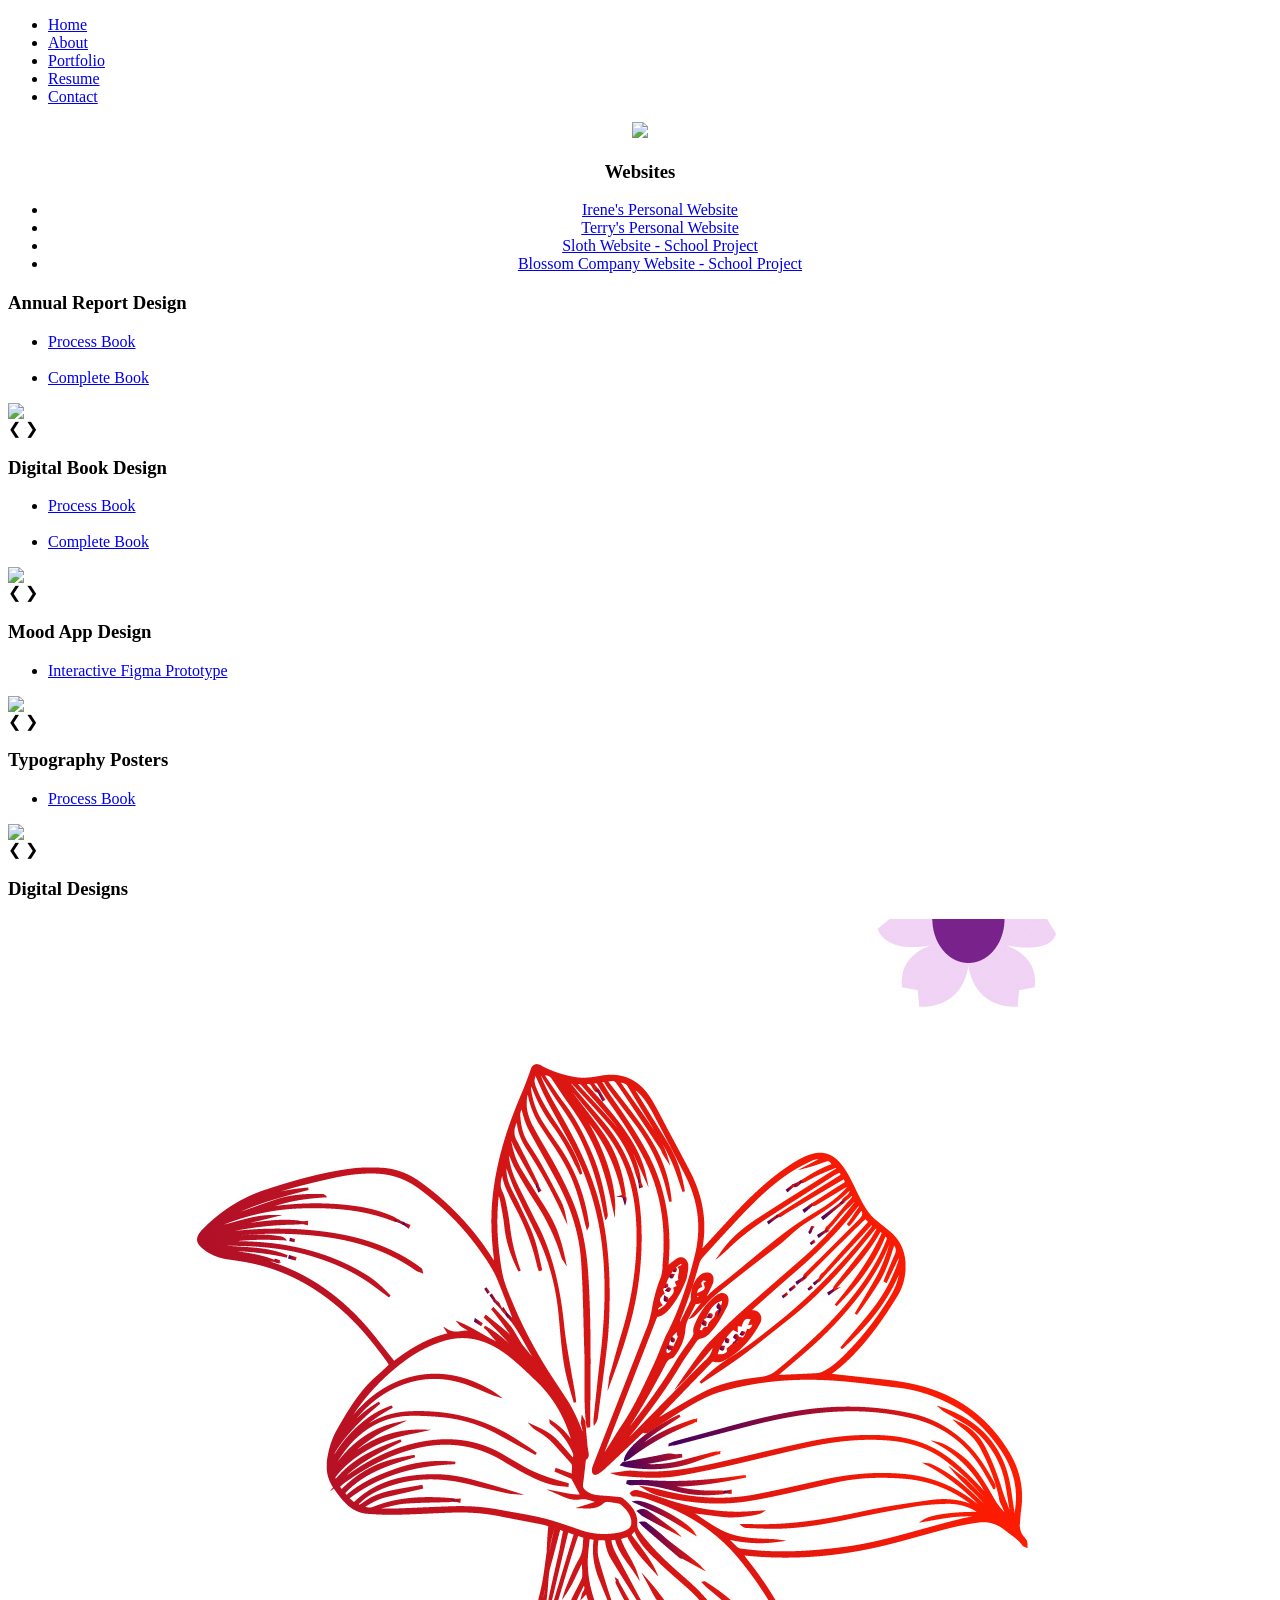
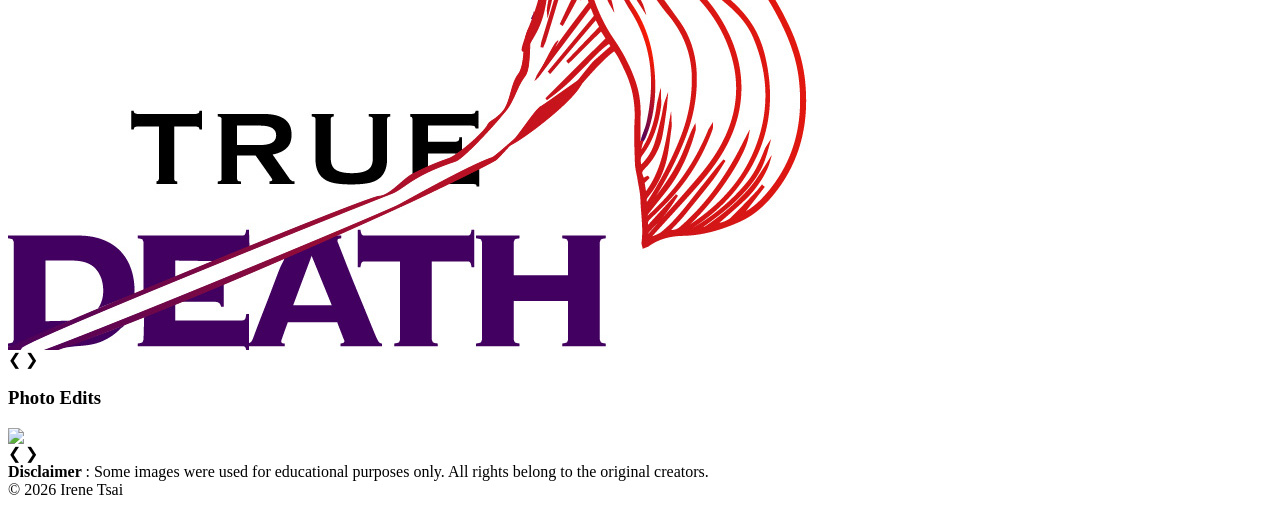
==== index.html @ dbbf07e4 "Add files via upload" ====
<!doctype html>
<html>
<head>
<meta charset="UTF-8">
<meta name="viewport" content="width=device-width, initial-scale=1">
<title>irene_portfolio</title>
<link href="css/irene_web.css" rel="stylesheet" type="text/css">
</head>

<body>

<div class="container">
	
<nav class="navBar">
	<ul>
	<li><a href="ireneWeb home.html" >Home</a></li>
	<li><a href="ireneWeb about me.html">About</a></li>
	<li><a href="#irene_portfolio.html">Portfolio</a></li>
	<li><a href="uploads/IreneTsai_web_Resume (1).pdf" target="_blank">Resume</a></li>
	<li><a href="ireneWeb contact.html">Contact</a></li>
		</ul>
</nav>
	
<div class="header" style="text-align:center;">
	<img src="image/Header, portfolios.png" style="max-width:580px; width:100%;" >
</div>
	
<div class="website" style="text-align:center;">
	<h3 class="slide-title">Websites</h3>
	<ul>
	<li><a href="https://irene-website.github.io/PORTFOLIOS/ireneWeb%20home.html" target="_blank">Irene's Personal Website</a></li>
	<li><a href="https://irene-website.github.io/PORTFOLIOS/TaoWeb%20home.html" target="_blank">Terry's Personal Website</a></li>
	<li><a href="https://irene-website.github.io/PORTFOLIOS/final%20home%20page.html" target="_blank">Sloth Website - School Project</a></li>
        <li><a href="bloosmcompany.html" target="_blank" class="websitetext">Blossom Company Website - School Project
			</a></li>
	</ul>
	
	
	
	</div>

<!-- FIRST ROW -->
<div class="slideshow-grid">
    
    <!-- SLIDESHOW 1 -->

<div class="slideshow-container">
	<h3 class="slide-title">Annual Report Design</h3>
	<ul>
	<li><a href="#process_book" target="_blank">Process Book</a></li><br>
	<li><a href="#complete_book" target="_blank">Complete Book</a></li>
	</ul>
	<!-- Slideshow container -->

<div class="image-window">

  <div class="mySlides1">
    <img src="image/AnnualReport_IreneTsai.jpg">
  </div>

  <div class="mySlides1">
    <img src="image/AnnualReport_IreneTsai2.jpg">
  </div>

  <div class="mySlides1">
    <img src="image/AnnualReport_IreneTsai3.jpg">
  </div>
	
	<div class="mySlides1">
    <img src="image/AnnualReport_IreneTsai4.jpg">
  </div>
	<div class="mySlides1">
    <img src="image/AnnualReport_IreneTsai5.jpg">
  </div>
	<div class="mySlides1">
    <img src="image/AnnualReport_IreneTsai6.jpg">
  </div>
    </div>


  <!-- Next and previous buttons -->
  <a class="prev" onclick="plusSlides(-1, 0)">&#10094;</a>
  <a class="next" onclick="plusSlides(1, 0)">&#10095;</a>
</div>
	


	

	
	
  

<!-- SLIDESHOW 2 -->
<div class="slideshow-container">
    
    <h3 class="slide-title">Digital Book Design</h3>
	<ul>
	<li><a href="#process_book" target="_blank">Process Book</a></li><br>
	<li><a href="#complete_book" target="_blank">Complete Book</a></li>
	</ul>
	
	<!-- Slideshow container -->
<div class="image-window">
    
  <div class="mySlides2">
    <img src="uploads/Digital Book.png">
  </div>

  <div class="mySlides2">
    <img src="uploads/Digital Book2.png">
  </div>

  <div class="mySlides2">
    <img src="uploads/Digital Book3.png">
  </div>
	    </div>


  <!-- Next and previous buttons -->
  <a class="prev" onclick="plusSlides(-1, 1)">&#10094;</a>
  <a class="next" onclick="plusSlides(1, 1)">&#10095;</a>
</div>
        
        </div>
    
      
    <!-- end first row grid -->

     

<!-- SECOND ROW -->
    <div class="slideshow-grid">
<!-- SLIDESHOW 3 -->
	<div class="slideshow-container">
	
	<h3 class="slide-title">Mood App Design</h3>
	<ul>
	<li><a href="https://www.figma.com/proto/NYs2OYnrY5NzjUabd1TwaQ/ART263-APP-Design?node-id=34-191&p=f&t=lzThKlszVbnFc8ZN-1&scaling=scale-down&content-scaling=fixed&page-id=0%3A1&starting-point-node-id=22%3A10" target="_blank">Interactive Figma Prototype</a></li>
	</ul>
	
	<!-- Slideshow container -->
<div class="image-window">
  <div class="mySlides3">
    <img src="image/page2_emotionLogIn.png">
  </div>

  <div class="mySlides3">
    <img src="image/page2.5_MoodOptions.png">
  </div>

  <div class="mySlides3">
    <img src="image/page3_profile.png">
  </div>
	
	<div class="mySlides3">
    <img src="image/page4_history_mood.png">
  </div>
	
    </div>


  <!-- Next and previous buttons -->
  <a class="prev" onclick="plusSlides(-1, 2)">&#10094;</a>
  <a class="next" onclick="plusSlides(1, 2)">&#10095;</a>
</div>
    
	<!-- typography Slideshow -->
	<div class="slideshow-container">
        
        
	<h3 class="slide-title">Typography Posters</h3>
	<ul>
	<li><a href="#processbook" target="_blank">Process Book</a></li>
	</ul>
	<!-- Slideshow container -->
<div class="image-window">
    
  <div class="mySlides4">
    <img src="uploads/portfolios/typeface poster1.png">
  </div>

  <div class="mySlides4">
    <img src="image/typeface poster 2.jpg">
  </div>
    </div>

  
	


  <!-- Next and previous buttons -->
  <a class="prev" onclick="plusSlides(-1, 3)">&#10094;</a>
  <a class="next" onclick="plusSlides(1, 3)">&#10095;</a>
</div>        </div>

	
    
 <!-- end of second row -->
    
<!-- THIRD ROW-->

<div class="slideshow-grid">

    
		<!-- digital designs Slideshow -->

<div class="slideshow-container">
	<h3 class="slide-title">Digital Designs</h3>
	
	<!-- Slideshow container -->
<div class="image-window">
  <div class="mySlides5">
    <img src="image/CoverArt_Tsai_Final.jpg">
  </div>

  <div class="mySlides5">
    <img src="image/iTsai_hero.jpg">
  </div>
	
	<div class="mySlides5">
    <img src="image/iTsai_storyGraphic.jpg">
  </div>
	
	<div class="mySlides5">
    <img src="uploads/portfolios/comp1.jpeg">
  </div>
	<div class="mySlides5">
    <img src="uploads/portfolios/serial killer poster 2.png">
  </div>
<div class="mySlides5">
    <img src="uploads/portfolios/poster, secure AI.png">
  </div>
      </div>

	


  <!-- Next and previous buttons -->
  <a class="prev" onclick="plusSlides(-1, 4)">&#10094;</a>
  <a class="next" onclick="plusSlides(1, 4)">&#10095;</a>
</div>
	
	
	
	
<!-- photo edits  Slideshow -->

	
<div class="slideshow-container">
	<h3 class="slide-title">Photo Edits</h3>
	
	<!-- Slideshow container -->
<div class="image-window">
  <div class="mySlides6">
    <img src="uploads/portfolios/IreneTsai_PortraitFinal01.jpeg">
  </div>

  <div class="mySlides6">
    <img src="uploads/portfolios/IreneTsai_PortraitFinal2.jpeg">
  </div>
	
	<div class="mySlides6">
    <img src="uploads/portfolios/PHT270_Project4_Final.jpeg">
  </div>
    </div>
	
	
	


  <!-- Next and previous buttons -->
  <a class="prev" onclick="plusSlides(-1, 5)">&#10094;</a>
  <a class="next" onclick="plusSlides(1, 5)">&#10095;</a>
</div>
		</div>

    <div class="disclaimer">
	  <strong>Disclaimer </strong>: Some images were used for educational purposes only. All rights belong to the original creators. </div>
  
	 
	
		  <footer class="myfooter">&copy 2026 Irene Tsai</footer>

	
		</div>

	
	<script>
		
let slideIndex = [1,1,1,1,1,1];
let slideId = ["mySlides1", "mySlides2", "mySlides3", "mySlides4", "mySlides5", "mySlides6"]
showSlides(1, 0);
showSlides(1, 1);
showSlides(1, 2);
showSlides(1, 3);
showSlides(1, 4);
showSlides(1, 5);




function plusSlides(n, no) {
  showSlides(slideIndex[no] += n, no);
}

function showSlides(n, no) {
  let i;
  let x = document.getElementsByClassName(slideId[no]);
  if (n > x.length) {slideIndex[no] = 1}    
  if (n < 1) {slideIndex[no] = x.length}
  for (i = 0; i < x.length; i++) {
     x[i].style.display = "none";  
  }
  x[slideIndex[no]-1].style.display = "flex";  
}
	
	</script>
</body>
</html>
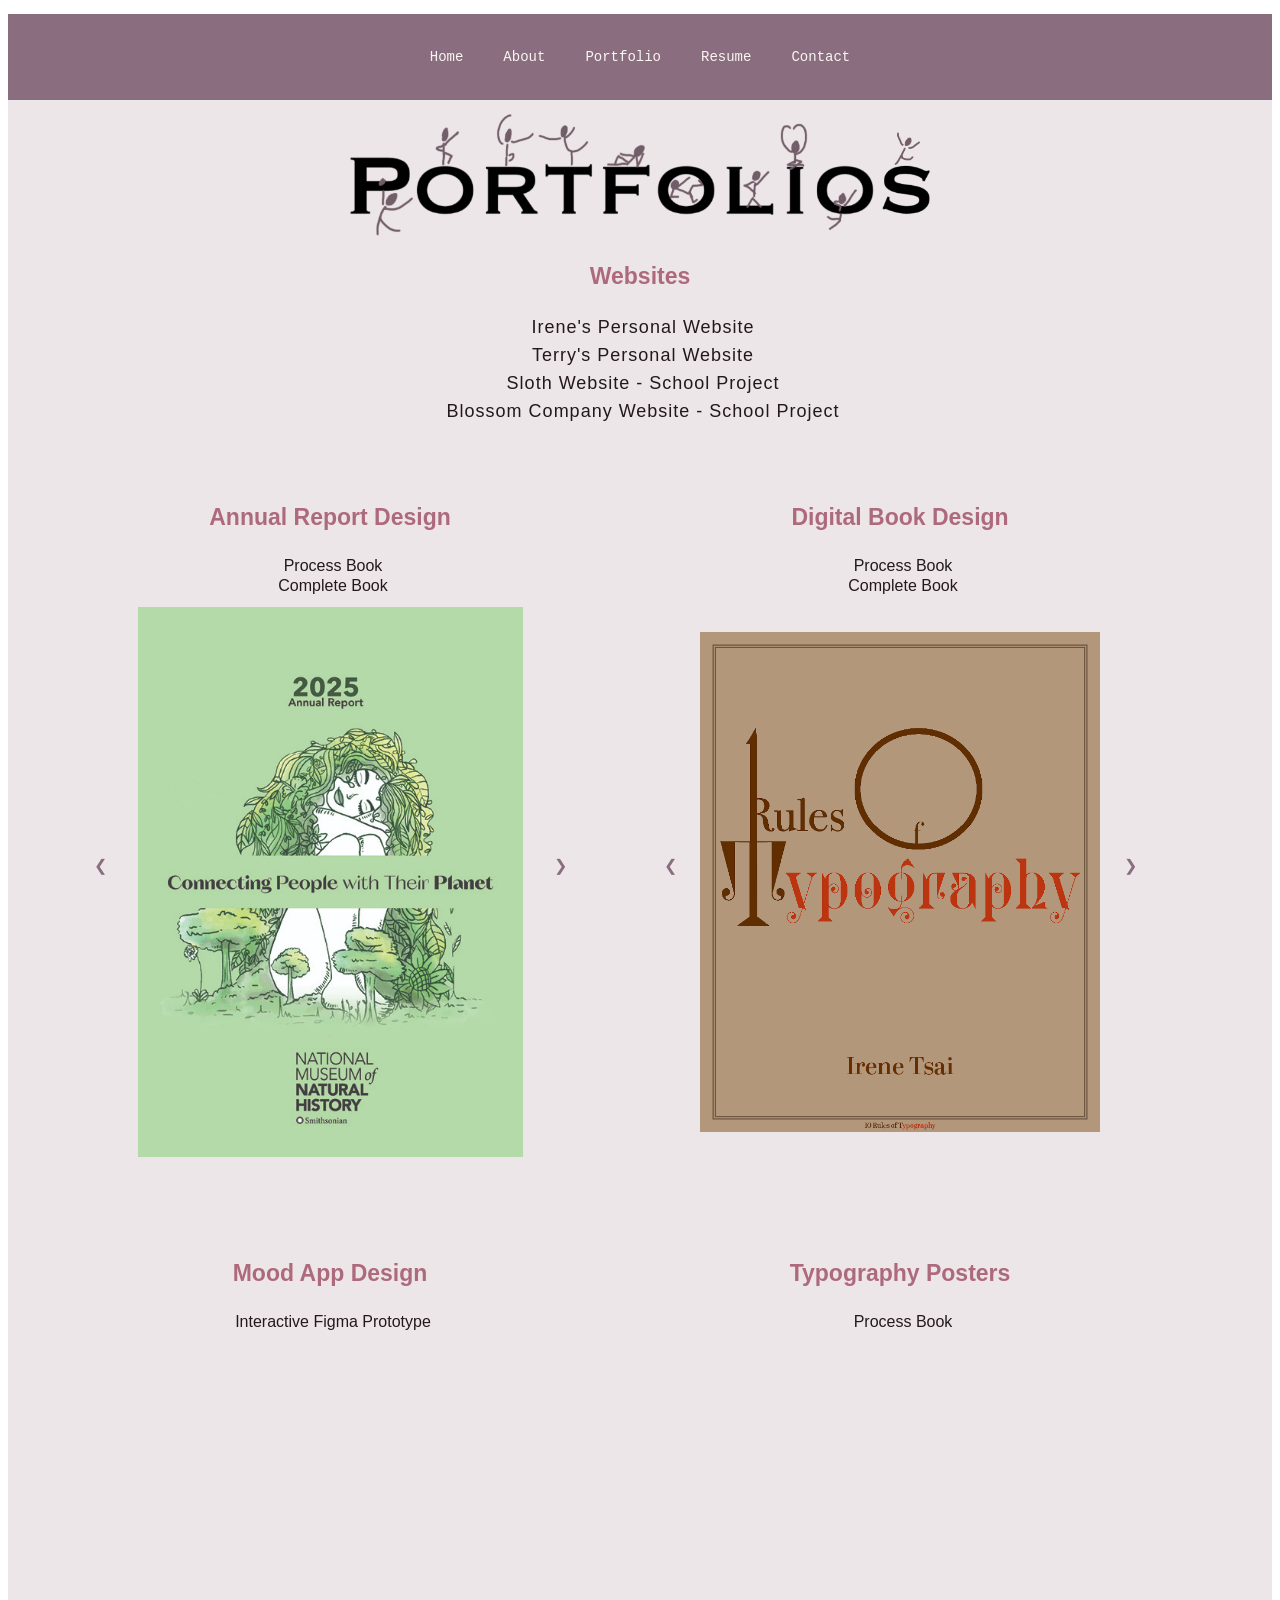
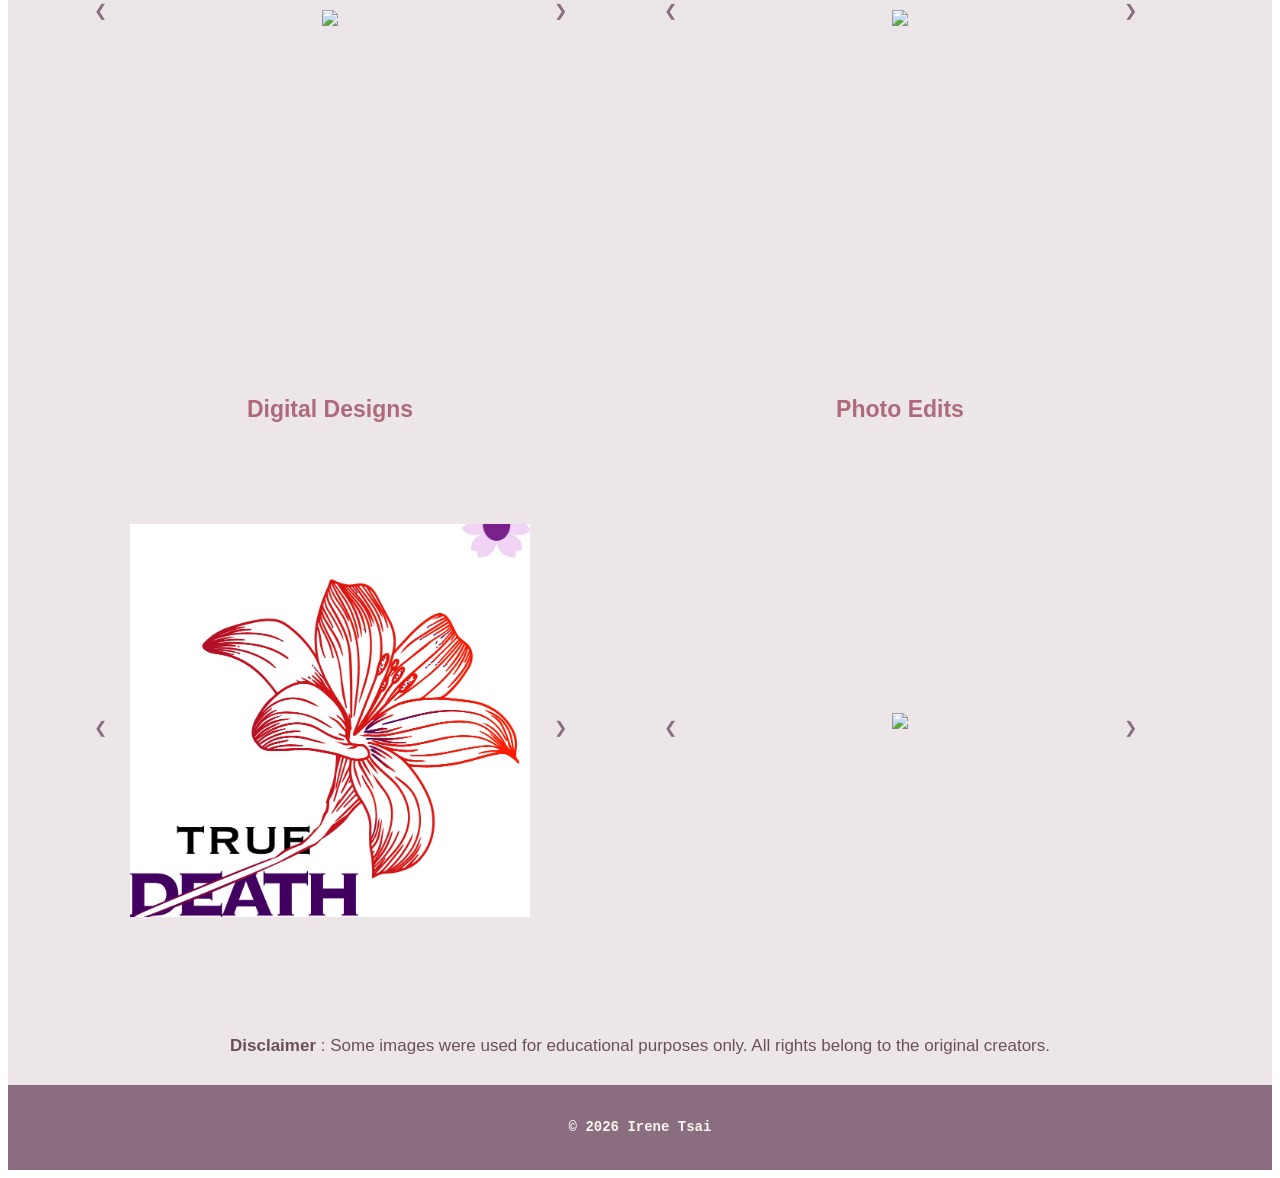
==== commit 169528c3: "Update index.html" ====
--- a/index.html
+++ b/index.html
@@ -47,8 +47,8 @@
 <div class="slideshow-container">
 	<h3 class="slide-title">Annual Report Design</h3>
 	<ul>
-	<li><a href="#process_book" target="_blank">Process Book</a></li><br>
-	<li><a href="#complete_book" target="_blank">Complete Book</a></li>
+	<li><a href="uploads/AnnualReport__Pbook_.docx.pdf" target="_blank">Process Book</a></li><br>
+	<li><a href="uploads/AnnualReport.IreneTsai.pdf" target="_blank">Complete Book</a></li>
 	</ul>
 	<!-- Slideshow container -->
 
@@ -96,23 +96,23 @@
     
     <h3 class="slide-title">Digital Book Design</h3>
 	<ul>
-	<li><a href="#process_book" target="_blank">Process Book</a></li><br>
-	<li><a href="#complete_book" target="_blank">Complete Book</a></li>
+	<li><a href="uploads/Degital Book Pbook_Update.pdf" target="_blank">Process Book</a></li><br>
+	<li><a href="uploads/portfolios/Digital Book complete.pdf" target="_blank">Complete Book</a></li>
 	</ul>
 	
 	<!-- Slideshow container -->
 <div class="image-window">
     
   <div class="mySlides2">
-    <img src="uploads/Digital Book.png">
+    <img src="image/Digital Book.png">
   </div>
 
   <div class="mySlides2">
-    <img src="uploads/Digital Book2.png">
+    <img src="image/Digital Book2.png">
   </div>
 
   <div class="mySlides2">
-    <img src="uploads/Digital Book3.png">
+    <img src="image/Digital Book3.png">
   </div>
 	    </div>
 
--- a/css/irene_web.css
+++ b/css/irene_web.css
@@ -0,0 +1,202 @@
+@charset "UTF-8";
+/* CSS Document */
+
+
+
+.container{
+	width:100%;
+	background-color: #EDE6E8;
+}
+
+.navBar{
+	max-width:100%;
+	background-color:#8a6e7f;
+	text-align: center;
+}
+
+.navBar ul {
+	list-style-type: none;
+	padding: 15px;
+	justify-content: center;
+	font-family: Consolas, "Andale Mono", "Lucida Console", "Lucida Sans Typewriter", Monaco, "Courier New", monospace;
+    display: flex;
+	font-size:14px;
+}
+.navBar ul li a {
+	display: block;
+	color: #F9F6F2;
+	padding: 20px;
+	text-decoration: none;
+}
+
+.navBar ul li a:hover {
+    color: #5D4A55;
+}
+
+.slide-title {
+    text-align: center;
+	font-family: "Gill Sans", "Gill Sans MT", "Myriad Pro", "DejaVu Sans Condensed", Helvetica, Arial, sans-serif;
+	font-size:23px;
+    color: #AE6A7D;
+}
+
+.website ul{
+	list-style-type: none;
+}
+
+.website ul li a{
+	color: #23191C;
+    font-family: "Gill Sans", "Gill Sans MT", "Myriad Pro", "DejaVu Sans Condensed", Helvetica, Arial, sans-serif;
+    line-height: 28px;
+   font-size: 18px;
+    text-decoration: none;
+    margin-left: -34px;
+	letter-spacing:1px;
+}
+
+.website ul li a:hover{
+    font-weight: bolder;
+}
+
+	
+.slideshow-container ul{
+    text-align:center;
+	list-style-type:none;
+	line-height:10px;
+	margin-top:30px;
+
+}
+
+.slideshow-container ul li a{
+	text-decoration:none;
+	color: #23191C;
+	margin-left:-34px;
+	font-family:'Gill Sans', 'Gill Sans MT', 'Myriad Pro', 'DejaVu Sans Condensed', Helvetica, Arial, 'sans-serif';
+
+}
+
+.slideshow-container ul li a:hover{
+        color: #AC86AC;
+}
+
+* {box-sizing: border-box}
+.mySlides1, .mySlides2, .mySlides3, .mySlides4, .mySlides5, .mySlides6 {
+  display: none;
+  width: 100%;
+}
+
+/* Crucial Fix: Forces the active slide wrapper to become a centering flex container */
+.mySlides1, .mySlides2, .mySlides3, .mySlides4, .mySlides5, .mySlides6 {
+    width: 100%;
+    height: 100%;
+    display: none; /* Controlled by your JavaScript */
+  /* Flexbox alignment rules */
+    align-items: center;     /* Centers the image perfectly up & down */
+    justify-content: center;  /* Centers the image perfectly left & right */
+
+}
+
+/* Main Container Grid - Centers the slideshow rows on the page */
+.slideshow-grid {
+  display: flex;
+  flex-wrap: wrap;
+  justify-content: center; /* Centers the slideshows horizontally */
+  gap: 50px; /* Generous gap between side-by-side slideshows */
+  padding: 40px 20px;
+  width: 100%;
+  box-sizing: border-box;
+}
+
+/* Individual Slideshow Container */
+.slideshow-container {
+  position: relative;
+  /* Width must be exactly 400px plus the 60px padding on each side for buttons */
+  width: 520px; 
+  box-sizing: border-box;
+  padding: 0 60px; /* Space reserved exclusively for your next/prev buttons */
+    
+}
+
+/* Fixes a layout bug where elements below rows try to float upward */
+.slideshow-grid::after {
+  content: "";
+  display: table;
+  clear: both;
+}
+
+/* The Frame: Forces every single slideshow box to be the exact same height */
+.image-window {
+  width: 400px;
+  height: 550px;
+  background-color: #EDE6E8; /* Matches your background exactly for a seamless look */
+  overflow: hidden;
+  position:relative;
+    
+}
+
+/* Auto-Scaling Artwork */
+.image-window img {
+  max-width: 100%;    /* If image is wide (700x500), shrinks width to 400px max */
+  max-height: 100%;   /* If image is tall (400x700), shrinks height to 550px max */
+  width: auto;        /* Automatically adjusts width to preserve aspect ratio */
+  height: auto;       /* Automatically adjusts height to preserve aspect ratio */
+  display:block;
+    
+}
+
+/* Locked Navigation Buttons */
+.prev, .next {
+  cursor: pointer;
+  position: absolute;
+  top: 57%;
+  transform: translateY(-50%); /* Centers buttons perfectly on the middle horizon line */
+  width: 44px;
+  height: 44px;
+  color: #8a6e7f;
+  border-radius: 50%;
+  display: flex;
+  align-items: center;
+  justify-content: center;
+  font-size: 16px;
+  transition: 0.3s;
+  user-select: none;
+  z-index: 10;
+}
+
+/* Pins buttons directly outside the 400x550 image frame boundaries */
+.prev { left: 8px; }
+.next { right: 8px; }
+
+.prev:hover, .next:hover {
+  background-color: #8a6e7f;
+  color: #EDE6E8;
+}
+
+.myfooter {
+    background-color: #8a6e7f;
+    height: 85px;
+    text-align: center;
+    line-height: 85px;
+    font-family: Consolas, "Andale Mono", "Lucida Console", "Lucida Sans Typewriter", Monaco, "Courier New", monospace;
+    color: #F9F6F2;
+    font-size: 14px;
+    font-weight: bold;
+}
+
+
+.disclaimer {
+    font-family: "Gill Sans", "Gill Sans MT", "Myriad Pro", "DejaVu Sans Condensed", Helvetica, Arial, sans-serif;
+    text-align: center;
+    justify-content: center;
+    font-size: 17px;
+    padding-bottom: 29px;
+    color: #69505C;
+}
+
+
+/* Responsive Mobile Screen Rules */
+@media screen and (max-width: 1100px) {
+  .slideshow-grid {
+    align-items: center;
+  }
+}
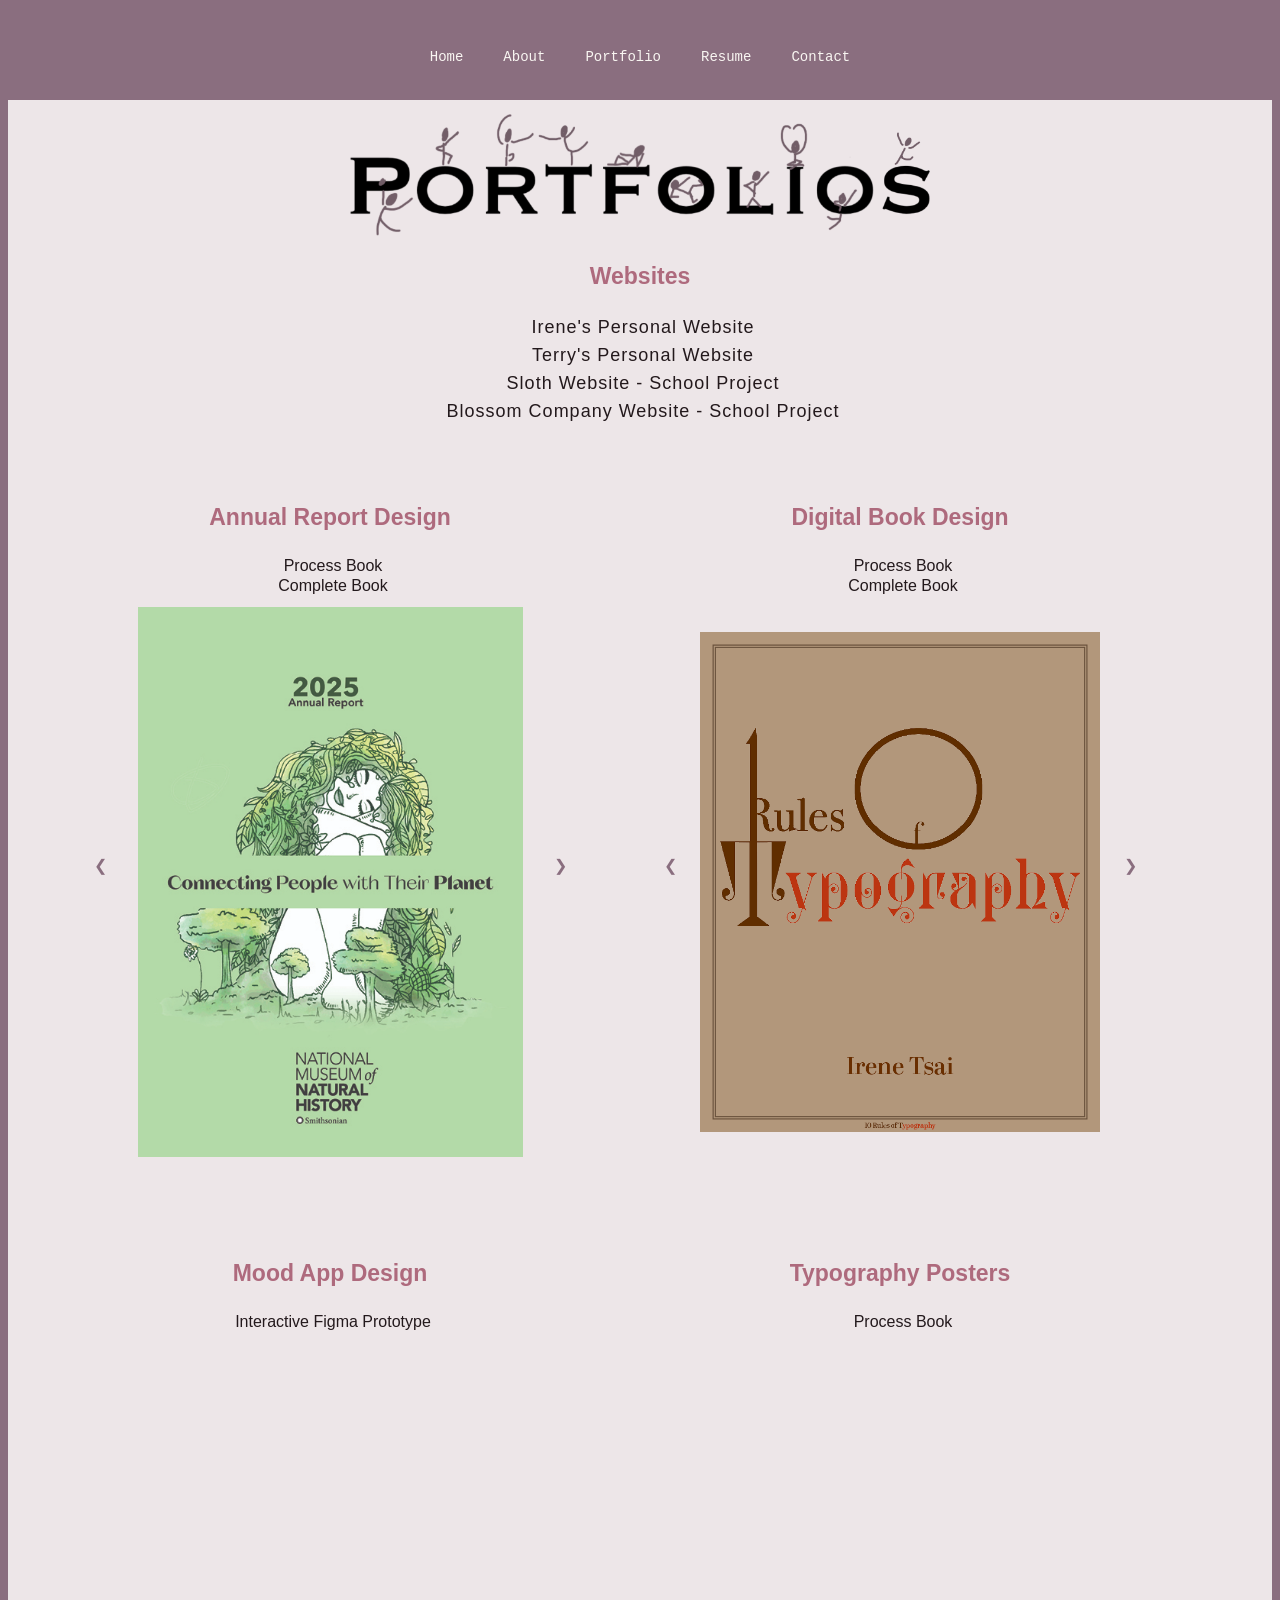
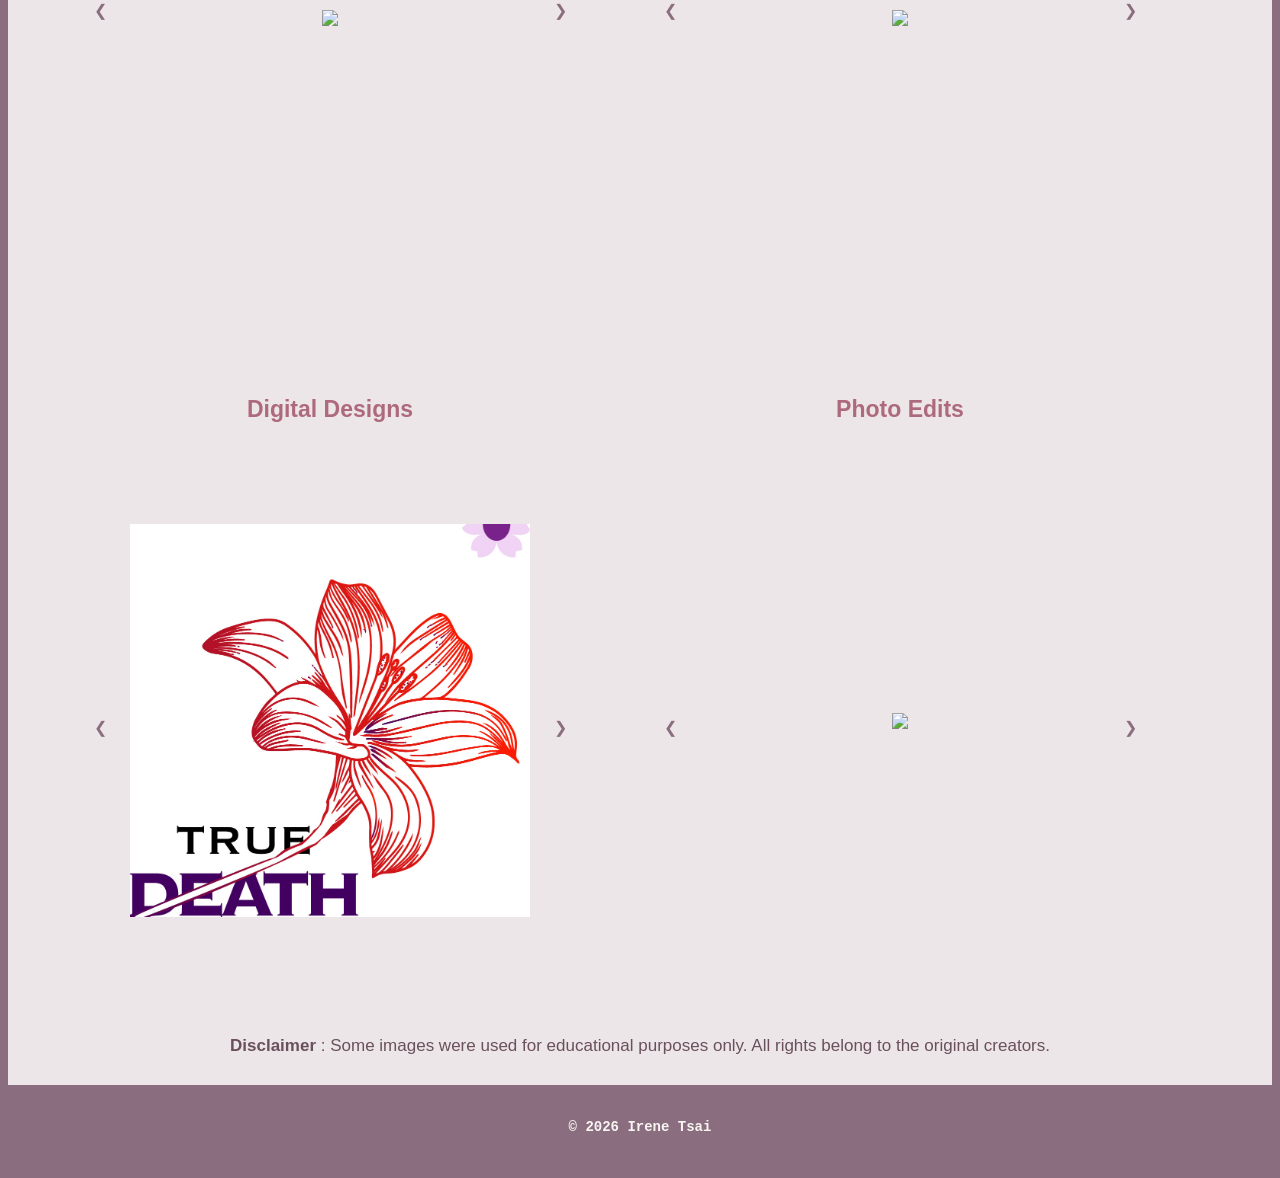
==== commit 46cbcd29: "Update index.html" ====
--- a/index.html
+++ b/index.html
@@ -13,11 +13,11 @@
 	
 <nav class="navBar">
 	<ul>
-	<li><a href="ireneWeb home.html" >Home</a></li>
-	<li><a href="ireneWeb about me.html">About</a></li>
-	<li><a href="#irene_portfolio.html">Portfolio</a></li>
-	<li><a href="uploads/IreneTsai_web_Resume (1).pdf" target="_blank">Resume</a></li>
-	<li><a href="ireneWeb contact.html">Contact</a></li>
+	<li><a href="https://irene-website.github.io/PORTFOLIO/ireneWeb%20home.html" >Home</a></li>
+	<li><a href="https://irene-website.github.io/PORTFOLIO/ireneWeb%20about%20me.html">About</a></li>
+	<li><a href="https://irene-website.github.io/PORTFOLIO/">Portfolio</a></li>
+	<li><a href="uploads/IreneTsai_Resume (6).pdf" target="_blank">Resume</a></li>
+	<li><a href="https://irene-website.github.io/PORTFOLIO/ireneWeb%20contact.html">Contact</a></li>
 		</ul>
 </nav>
 	
@@ -28,9 +28,9 @@
 <div class="website" style="text-align:center;">
 	<h3 class="slide-title">Websites</h3>
 	<ul>
-	<li><a href="https://irene-website.github.io/PORTFOLIOS/ireneWeb%20home.html" target="_blank">Irene's Personal Website</a></li>
-	<li><a href="https://irene-website.github.io/PORTFOLIOS/TaoWeb%20home.html" target="_blank">Terry's Personal Website</a></li>
-	<li><a href="https://irene-website.github.io/PORTFOLIOS/final%20home%20page.html" target="_blank">Sloth Website - School Project</a></li>
+	<li><a href="https://irene-website.github.io/PORTFOLIO/ireneWeb%20home.html" target="_blank">Irene's Personal Website</a></li>
+	<li><a href="https://irene-website.github.io/PORTFOLIO/TaoWeb%20home.html" target="_blank">Terry's Personal Website</a></li>
+	<li><a href="https://irene-website.github.io/PORTFOLIO/final%20home%20page.html" target="_blank">Sloth Website - School Project</a></li>
         <li><a href="bloosmcompany.html" target="_blank" class="websitetext">Blossom Company Website - School Project
 			</a></li>
 	</ul>
@@ -171,7 +171,7 @@
         
 	<h3 class="slide-title">Typography Posters</h3>
 	<ul>
-	<li><a href="#processbook" target="_blank">Process Book</a></li>
+	<li><a href="uploads/typographyPost_Pbook.docx (1).pdf" target="_blank">Process Book</a></li>
 	</ul>
 	<!-- Slideshow container -->
 <div class="image-window">
--- a/css/irene_web.css
+++ b/css/irene_web.css
@@ -2,7 +2,9 @@
 /* CSS Document */
 
 
-
+body {
+    background-color: #8a6e7f;
+}
 .container{
 	width:100%;
 	background-color: #EDE6E8;
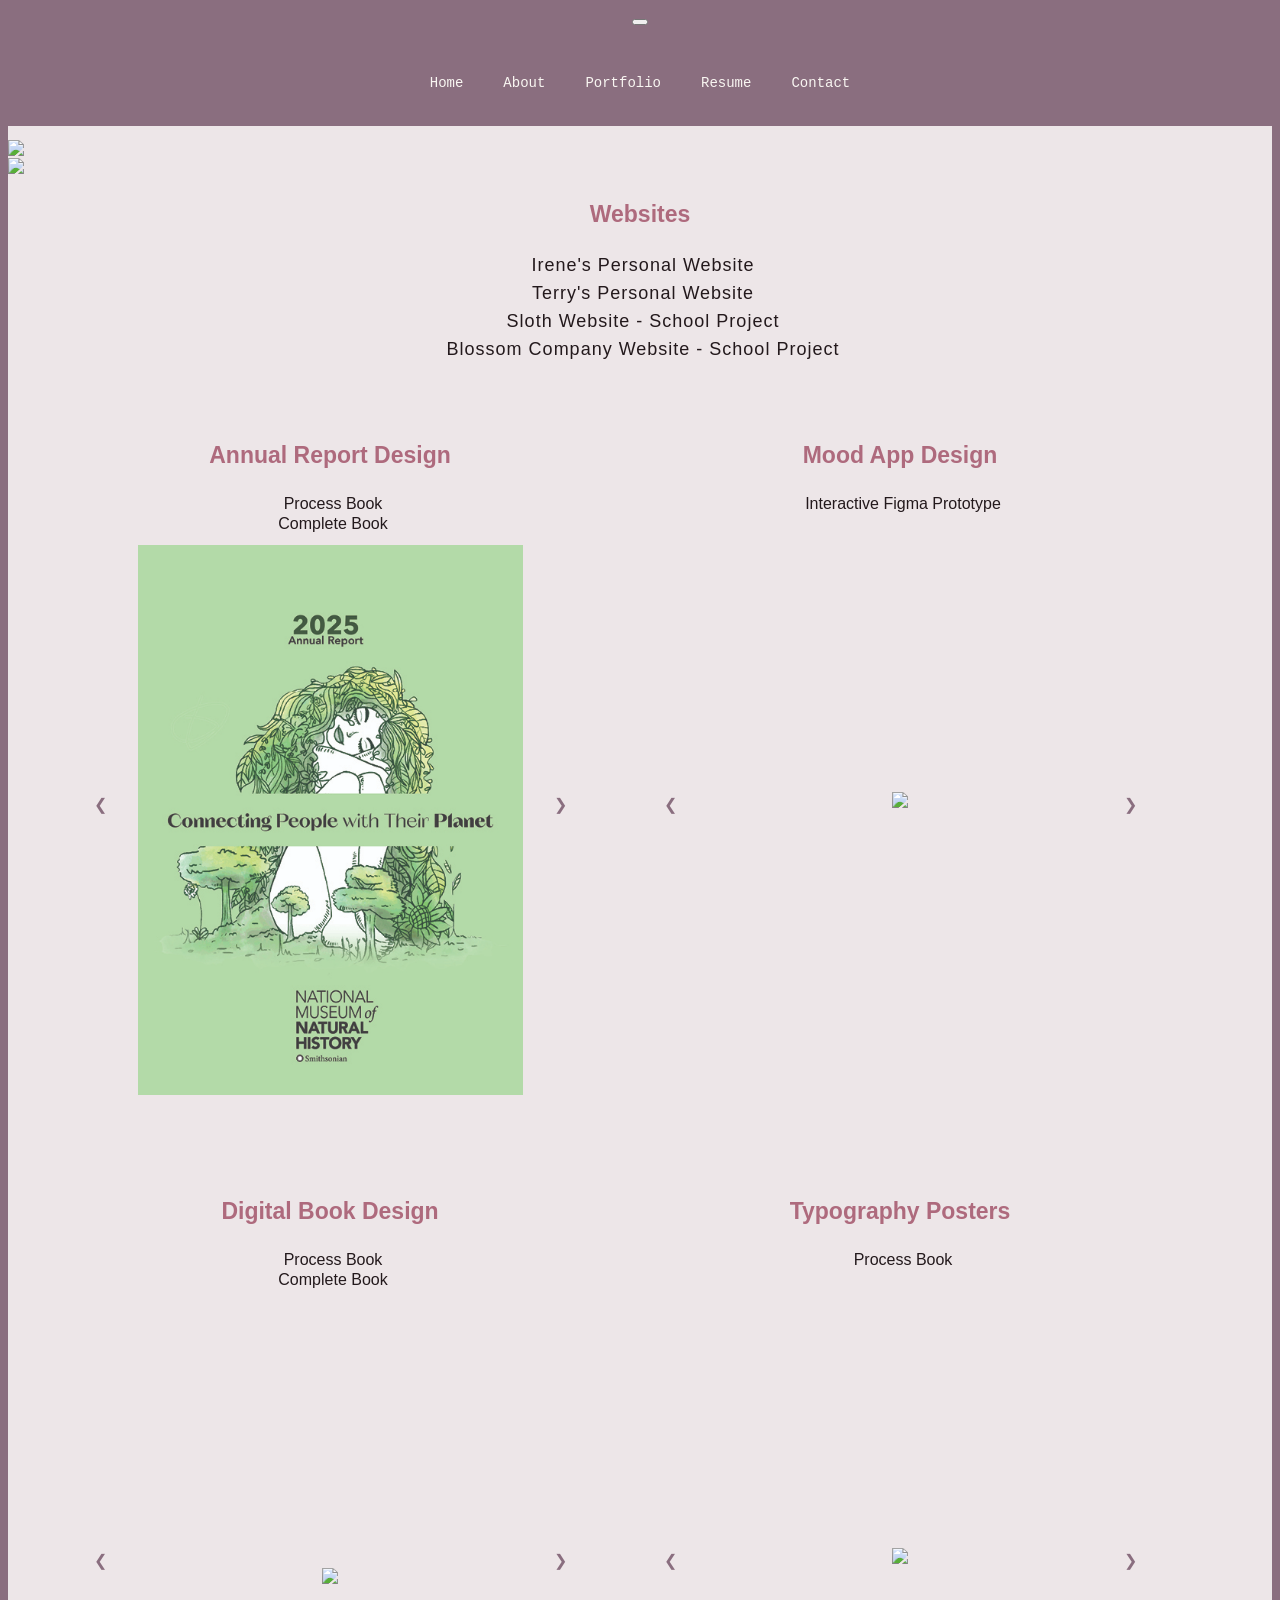
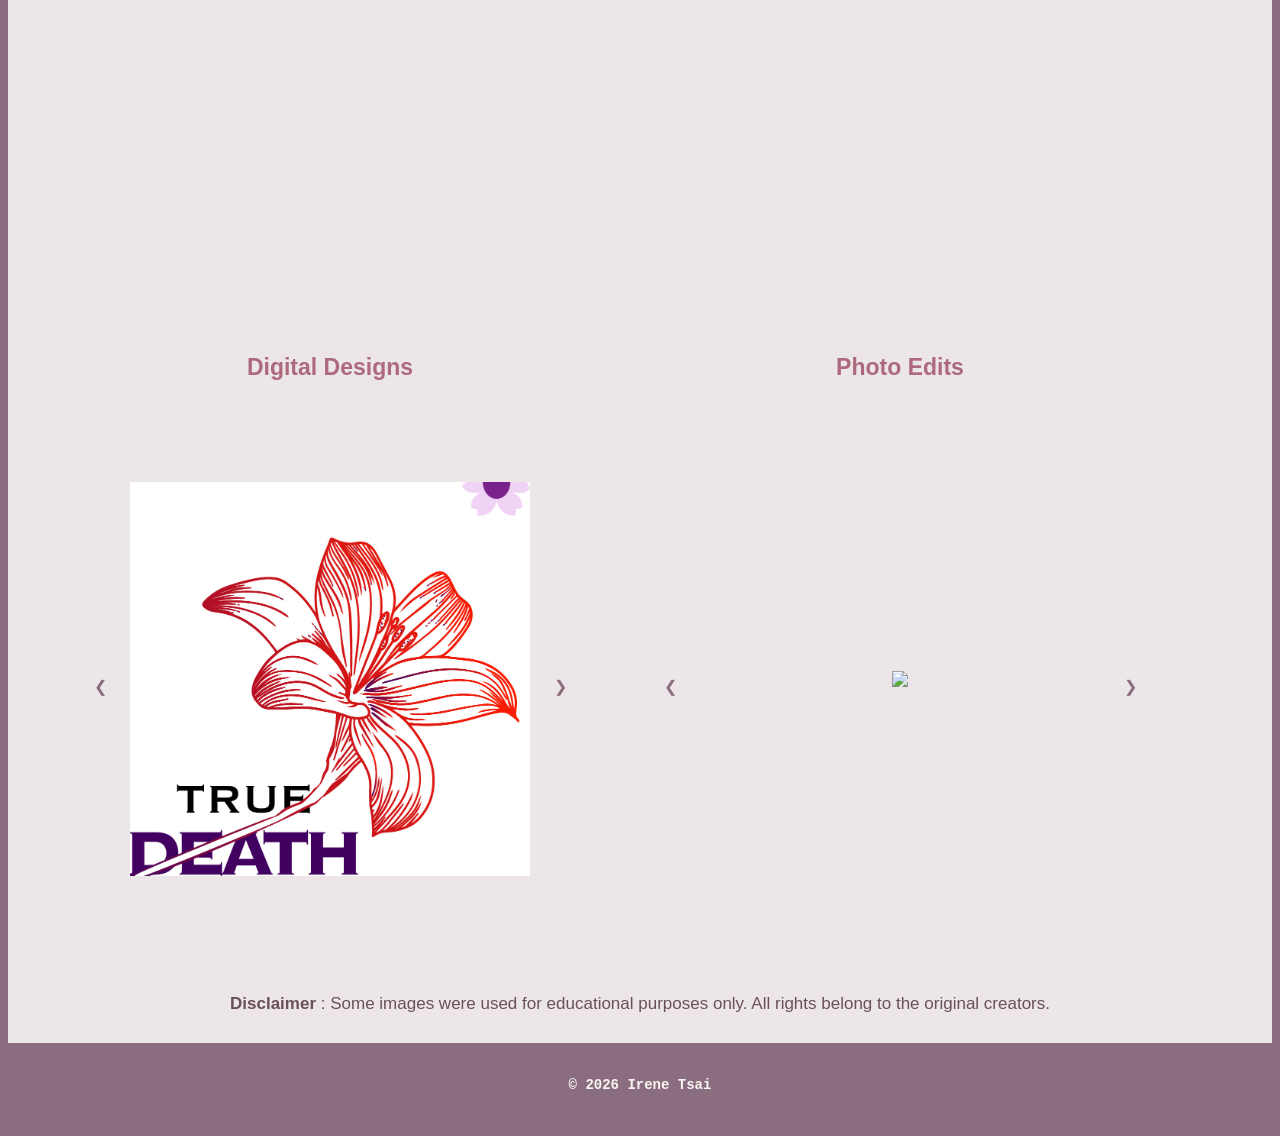
==== commit 36b8f90d: "Swap Digital Book and Mood App design sections" ====
--- a/index.html
+++ b/index.html
@@ -4,33 +4,46 @@
 <meta charset="UTF-8">
 <meta name="viewport" content="width=device-width, initial-scale=1">
 <title>irene_portfolio</title>
-<link href="css/irene_web.css" rel="stylesheet" type="text/css">
+<link rel="preconnect" href="https://fonts.googleapis.com">
+<link rel="preconnect" href="https://fonts.gstatic.com" crossorigin>
+<link href="https://fonts.googleapis.com/css2?family=Montserrat+Alternates:ital,wght@0,100;0,200;0,300;0,400;0,500;0,600;0,700;0,800;0,900;1,100;1,200;1,300;1,400;1,500;1,600;1,700;1,800;1,900&family=Unbounded:wght@200..900&display=swap" rel="stylesheet">
+    <link href="css/irene_web.css" rel="stylesheet" type="text/css">
 </head>
 
 <body>
 
 <div class="container">
-	
-<nav class="navBar">
-	<ul>
-	<li><a href="https://irene-website.github.io/PORTFOLIO/ireneWeb%20home.html" >Home</a></li>
-	<li><a href="https://irene-website.github.io/PORTFOLIO/ireneWeb%20about%20me.html">About</a></li>
-	<li><a href="https://irene-website.github.io/PORTFOLIO/">Portfolio</a></li>
-	<li><a href="uploads/IreneTsai_Resume (6).pdf" target="_blank">Resume</a></li>
-	<li><a href="https://irene-website.github.io/PORTFOLIO/ireneWeb%20contact.html">Contact</a></li>
+    
+<nav class="navBar" style="background-color: #8a6e7f;">
+  <!-- The Hamburger Button -->
+  <button class="menu-toggle" aria-label="Toggle navigation">
+    <span class="bar"></span>
+    <span class="bar"></span>
+    <span class="bar"></span>
+  </button>
+	
+<ul class="nav-links">
+	
+	<li><a href="irene_home.html" >Home</a></li>
+	<li><a href="irene_about.html">About</a></li>
+	<li><a href="index.html">Portfolio</a></li>
+	<li><a href="uploads/resume.pdf" target="_blank">Resume</a></li>
+	<li><a href="irene_contact.html">Contact</a></li>
 		</ul>
 </nav>
 	
-<div class="header" style="text-align:center;">
-	<img src="image/Header, portfolios.png" style="max-width:580px; width:100%;" >
-</div>
+<div class="header">
+    
+<img src="image/header_portfolio.png" style="max-width:700px; width:100%;" >
+</div>
+    <img src="image/cartoon, drawing w%3Aipad.png" style="width:180px; margin-top:-40px;">
 	
 <div class="website" style="text-align:center;">
 	<h3 class="slide-title">Websites</h3>
 	<ul>
-	<li><a href="https://irene-website.github.io/PORTFOLIO/ireneWeb%20home.html" target="_blank">Irene's Personal Website</a></li>
-	<li><a href="https://irene-website.github.io/PORTFOLIO/TaoWeb%20home.html" target="_blank">Terry's Personal Website</a></li>
-	<li><a href="https://irene-website.github.io/PORTFOLIO/final%20home%20page.html" target="_blank">Sloth Website - School Project</a></li>
+	<li><a href="irene_home.html" target="_blank">Irene's Personal Website</a></li>
+	<li><a href="TaoWeb home.html" target="_blank">Terry's Personal Website</a></li>
+	<li><a href="final home page.html" target="_blank">Sloth Website - School Project</a></li>
         <li><a href="bloosmcompany.html" target="_blank" class="websitetext">Blossom Company Website - School Project
 			</a></li>
 	</ul>
@@ -48,7 +61,7 @@
 	<h3 class="slide-title">Annual Report Design</h3>
 	<ul>
 	<li><a href="uploads/AnnualReport__Pbook_.docx.pdf" target="_blank">Process Book</a></li><br>
-	<li><a href="uploads/AnnualReport.IreneTsai.pdf" target="_blank">Complete Book</a></li>
+	<li><a href="uploads/AnnualReport_IreneTsai.pdf" target="_blank">Complete Book</a></li>
 	</ul>
 	<!-- Slideshow container -->
 
@@ -94,29 +107,32 @@
 <!-- SLIDESHOW 2 -->
 <div class="slideshow-container">
     
-    <h3 class="slide-title">Digital Book Design</h3>
-	<ul>
-	<li><a href="uploads/Degital Book Pbook_Update.pdf" target="_blank">Process Book</a></li><br>
-	<li><a href="uploads/portfolios/Digital Book complete.pdf" target="_blank">Complete Book</a></li>
+  <h3 class="slide-title">Mood App Design</h3>
+	<ul>
+	<li><a href="https://www.figma.com/proto/NYs2OYnrY5NzjUabd1TwaQ/ART263-APP-Design?node-id=34-191&p=f&t=lzThKlszVbnFc8ZN-1&scaling=scale-down&content-scaling=fixed&page-id=0%3A1&starting-point-node-id=22%3A10" target="_blank">Interactive Figma Prototype</a></li>
 	</ul>
 	
 	<!-- Slideshow container -->
 <div class="image-window">
     
   <div class="mySlides2">
-    <img src="image/Digital Book.png">
+    <img src="image/page2_emotionLogIn.png">
   </div>
 
   <div class="mySlides2">
-    <img src="image/Digital Book2.png">
+    <img src="image/page2.5_MoodOptions.png">
   </div>
 
   <div class="mySlides2">
-    <img src="image/Digital Book3.png">
+    <img src="image/page3_profile.png">
   </div>
 	    </div>
 
-
+	<div class="mySlides2">
+    <img src="image/page4_history_mood.png">
+  </div>
+
+	
   <!-- Next and previous buttons -->
   <a class="prev" onclick="plusSlides(-1, 1)">&#10094;</a>
   <a class="next" onclick="plusSlides(1, 1)">&#10095;</a>
@@ -134,28 +150,28 @@
 <!-- SLIDESHOW 3 -->
 	<div class="slideshow-container">
 	
-	<h3 class="slide-title">Mood App Design</h3>
-	<ul>
-	<li><a href="https://www.figma.com/proto/NYs2OYnrY5NzjUabd1TwaQ/ART263-APP-Design?node-id=34-191&p=f&t=lzThKlszVbnFc8ZN-1&scaling=scale-down&content-scaling=fixed&page-id=0%3A1&starting-point-node-id=22%3A10" target="_blank">Interactive Figma Prototype</a></li>
+	
+		 <h3 class="slide-title">Digital Book Design</h3>
+	<ul>
+	<li><a href="uploads/Degital Book Pbook_Update.pdf" target="_blank">Process Book</a></li><br>
+	<li><a href="uploads/portfolios/Digital Book complete.pdf" target="_blank">Complete Book</a></li>
 	</ul>
 	
 	<!-- Slideshow container -->
 <div class="image-window">
   <div class="mySlides3">
-    <img src="image/page2_emotionLogIn.png">
+    <img src="uploads/Digital Book.png">
   </div>
 
   <div class="mySlides3">
-    <img src="image/page2.5_MoodOptions.png">
+    <img src="uploads/Digital Book2.png">
   </div>
 
   <div class="mySlides3">
-    <img src="image/page3_profile.png">
-  </div>
-	
-	<div class="mySlides3">
-    <img src="image/page4_history_mood.png">
-  </div>
+    <img src="uploads/Digital Book3.png">
+  </div>
+	
+
 	
     </div>
 
@@ -288,6 +304,13 @@
 	
 	<script>
 		
+          const menuToggle = document.querySelector('.menu-toggle');
+  const navLinks = document.querySelector('.nav-links');
+
+  menuToggle.addEventListener('click', () => {
+    navLinks.classList.toggle('active');
+  });
+        
 let slideIndex = [1,1,1,1,1,1];
 let slideId = ["mySlides1", "mySlides2", "mySlides3", "mySlides4", "mySlides5", "mySlides6"]
 showSlides(1, 0);
--- a/css/irene_web.css
+++ b/css/irene_web.css
@@ -1,11 +1,12 @@
 @charset "UTF-8";
 /* CSS Document */
 
-
 body {
     background-color: #8a6e7f;
 }
+
 .container{
+    align:center;
 	width:100%;
 	background-color: #EDE6E8;
 }
@@ -33,6 +34,7 @@
 
 .navBar ul li a:hover {
     color: #5D4A55;
+font-style: bold;
 }
 
 .slide-title {
@@ -114,6 +116,7 @@
   position: relative;
   /* Width must be exactly 400px plus the 60px padding on each side for buttons */
   width: 520px; 
+    max-width: 100%;
   box-sizing: border-box;
   padding: 0 60px; /* Space reserved exclusively for your next/prev buttons */
     
@@ -129,10 +132,12 @@
 /* The Frame: Forces every single slideshow box to be the exact same height */
 .image-window {
   width: 400px;
+    max-width: 100%;
   height: 550px;
   background-color: #EDE6E8; /* Matches your background exactly for a seamless look */
   overflow: hidden;
   position:relative;
+    margin: 0 auto;
     
 }
 
@@ -196,9 +201,48 @@
 }
 
 
+
+
 /* Responsive Mobile Screen Rules */
-@media screen and (max-width: 1100px) {
+
+@media screen and (max-width: 600px) {
   .slideshow-grid {
-    align-items: center;
+      flex-direction: column;
+      align-items: center;
+      padding: 20px 0px; /*removed side padding from main grid*/
   }
-}
+    
+    
+.slideshow-container{
+    width:100% !important; /*forces lyaout to take up mobile screen width*/
+    padding: 0 45px;
+    margin-bottom:40px;
+    
+    
+}
+
+.image-window{
+    width: calc(100% - 10px) !important;
+    height: 420px;
+    margin: 0 auto;
+}
+
+.prev .next {
+    width: 38px;
+    height: 38px;
+    font-size: 14px;
+    z-index: 9999 !important;
+    position: absolute;
+    top: 50%;
+    transform: translateY(-50%);
+}
+
+.prev {
+    left: 4px !important;
+}
+
+.next {
+    right: 4px !important;
+}
+
+}
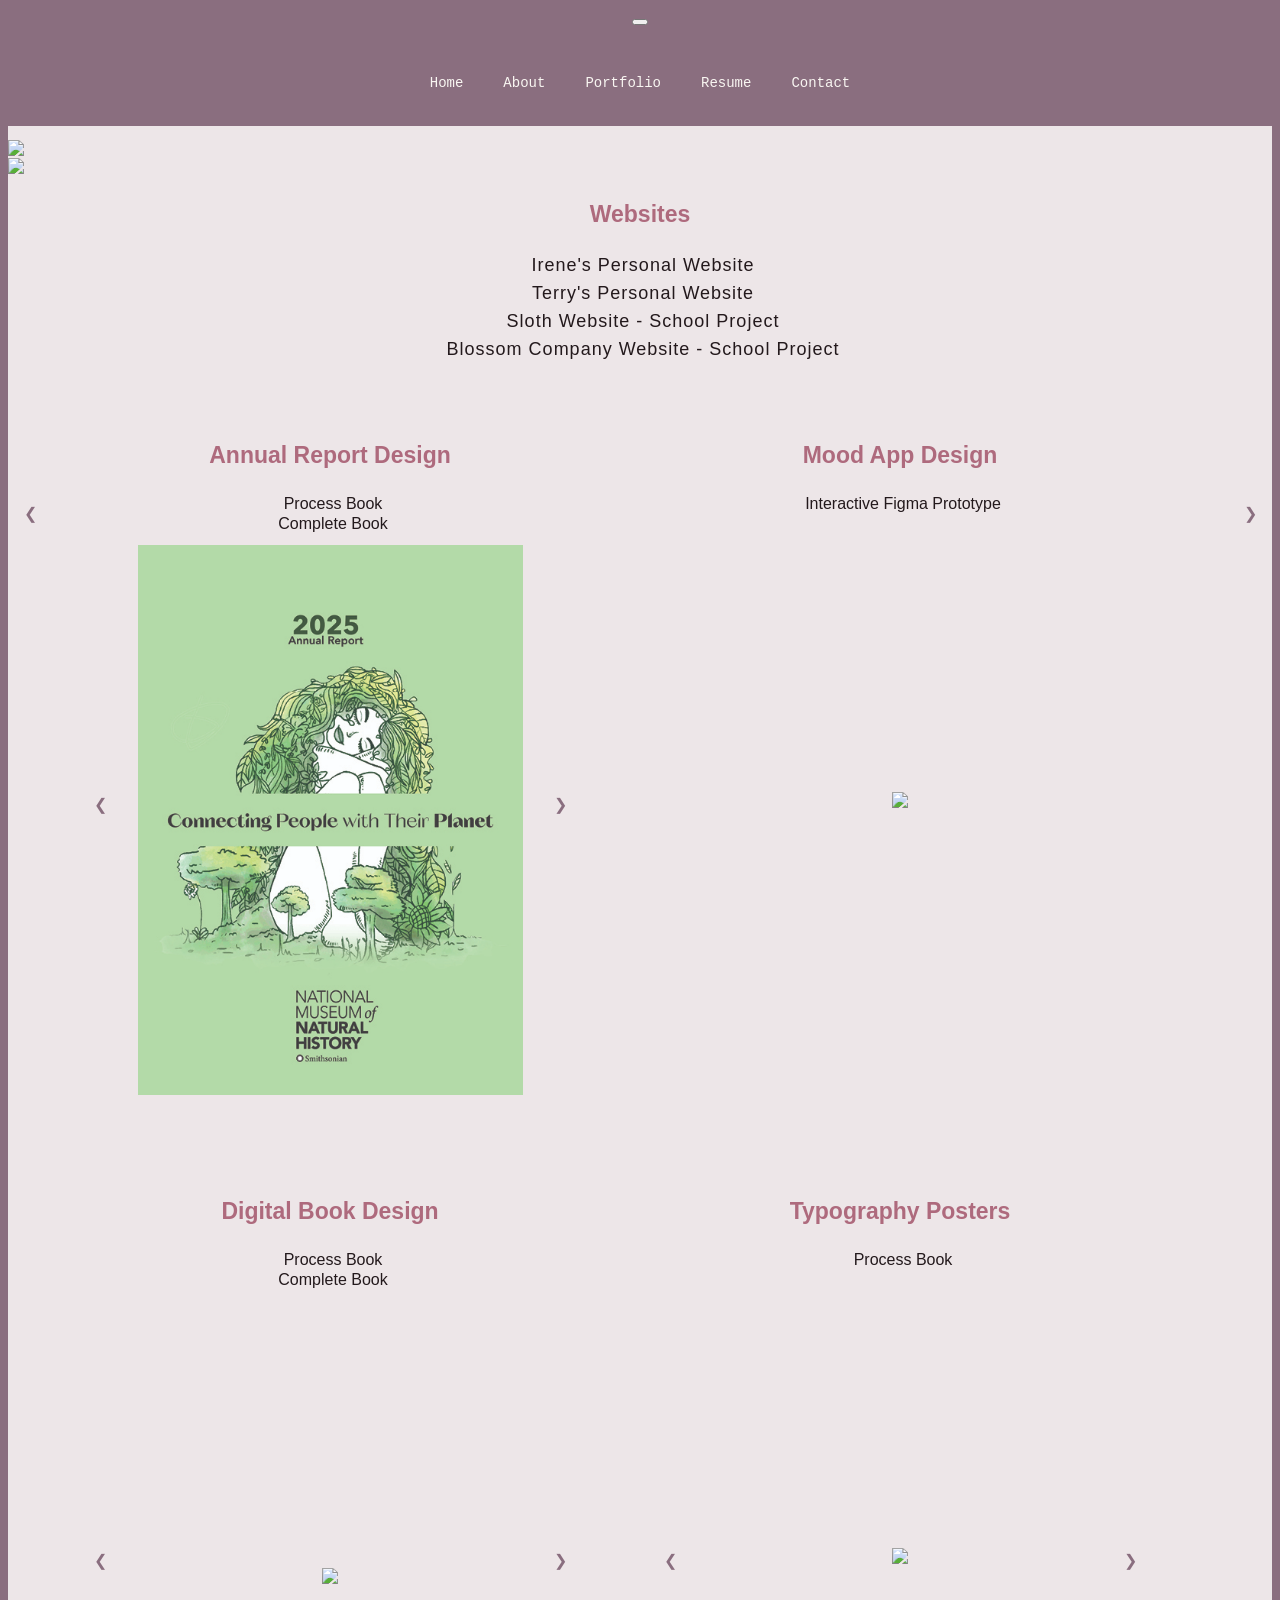
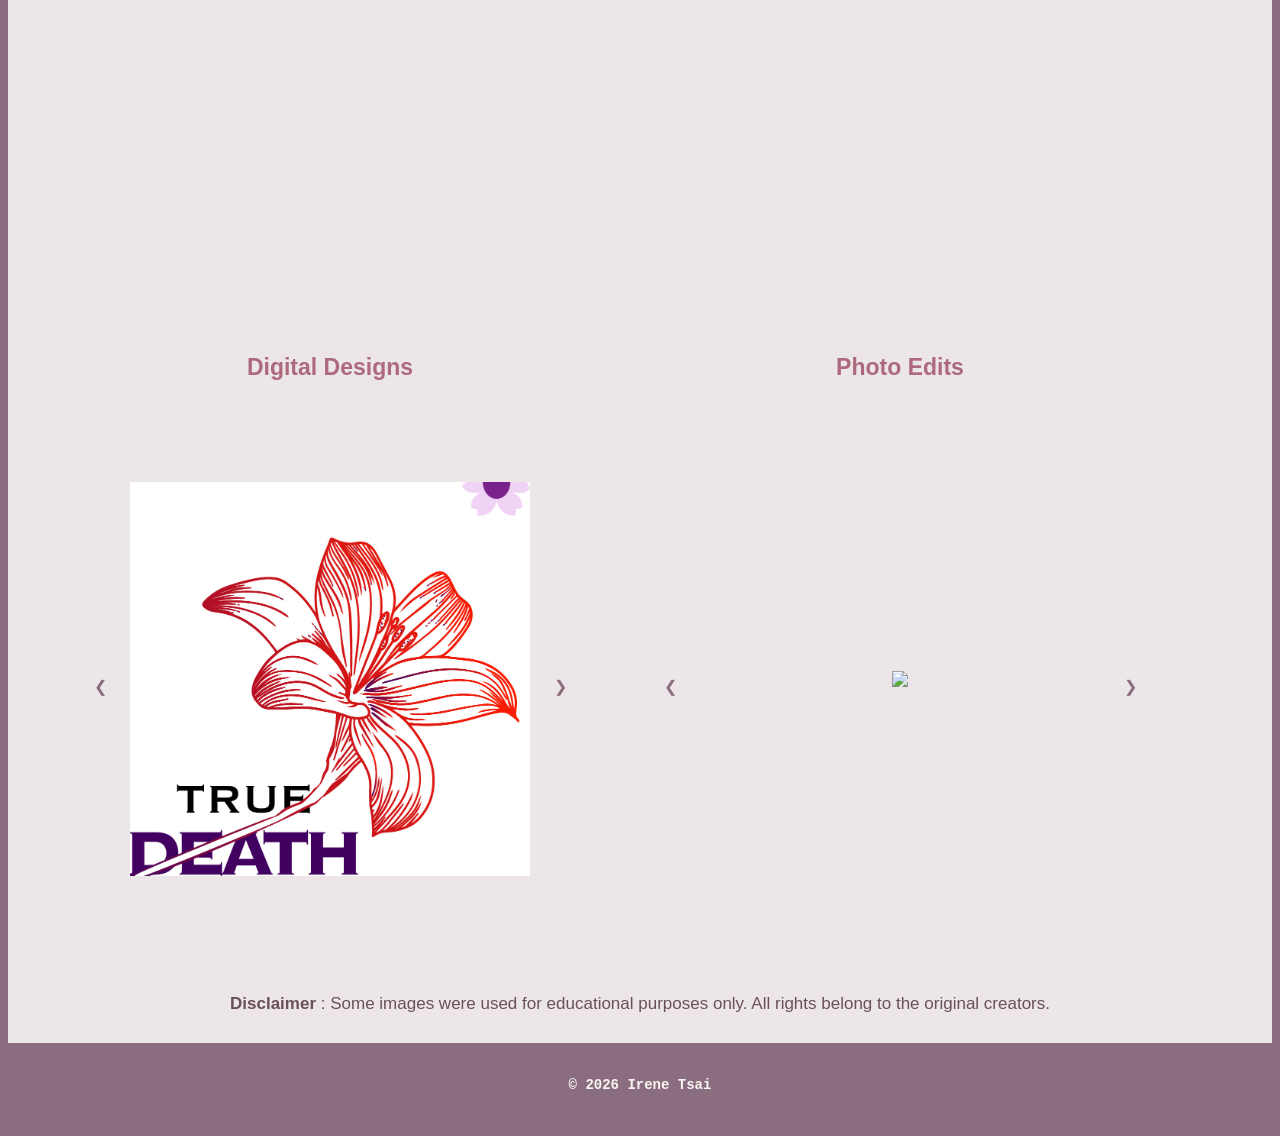
==== commit 2cc299cd: "Fix HTML structure by closing div tag" ====
--- a/index.html
+++ b/index.html
@@ -132,11 +132,11 @@
     <img src="image/page4_history_mood.png">
   </div>
 
-	
+	</div>
   <!-- Next and previous buttons -->
   <a class="prev" onclick="plusSlides(-1, 1)">&#10094;</a>
   <a class="next" onclick="plusSlides(1, 1)">&#10095;</a>
-</div>
+
         
         </div>
     
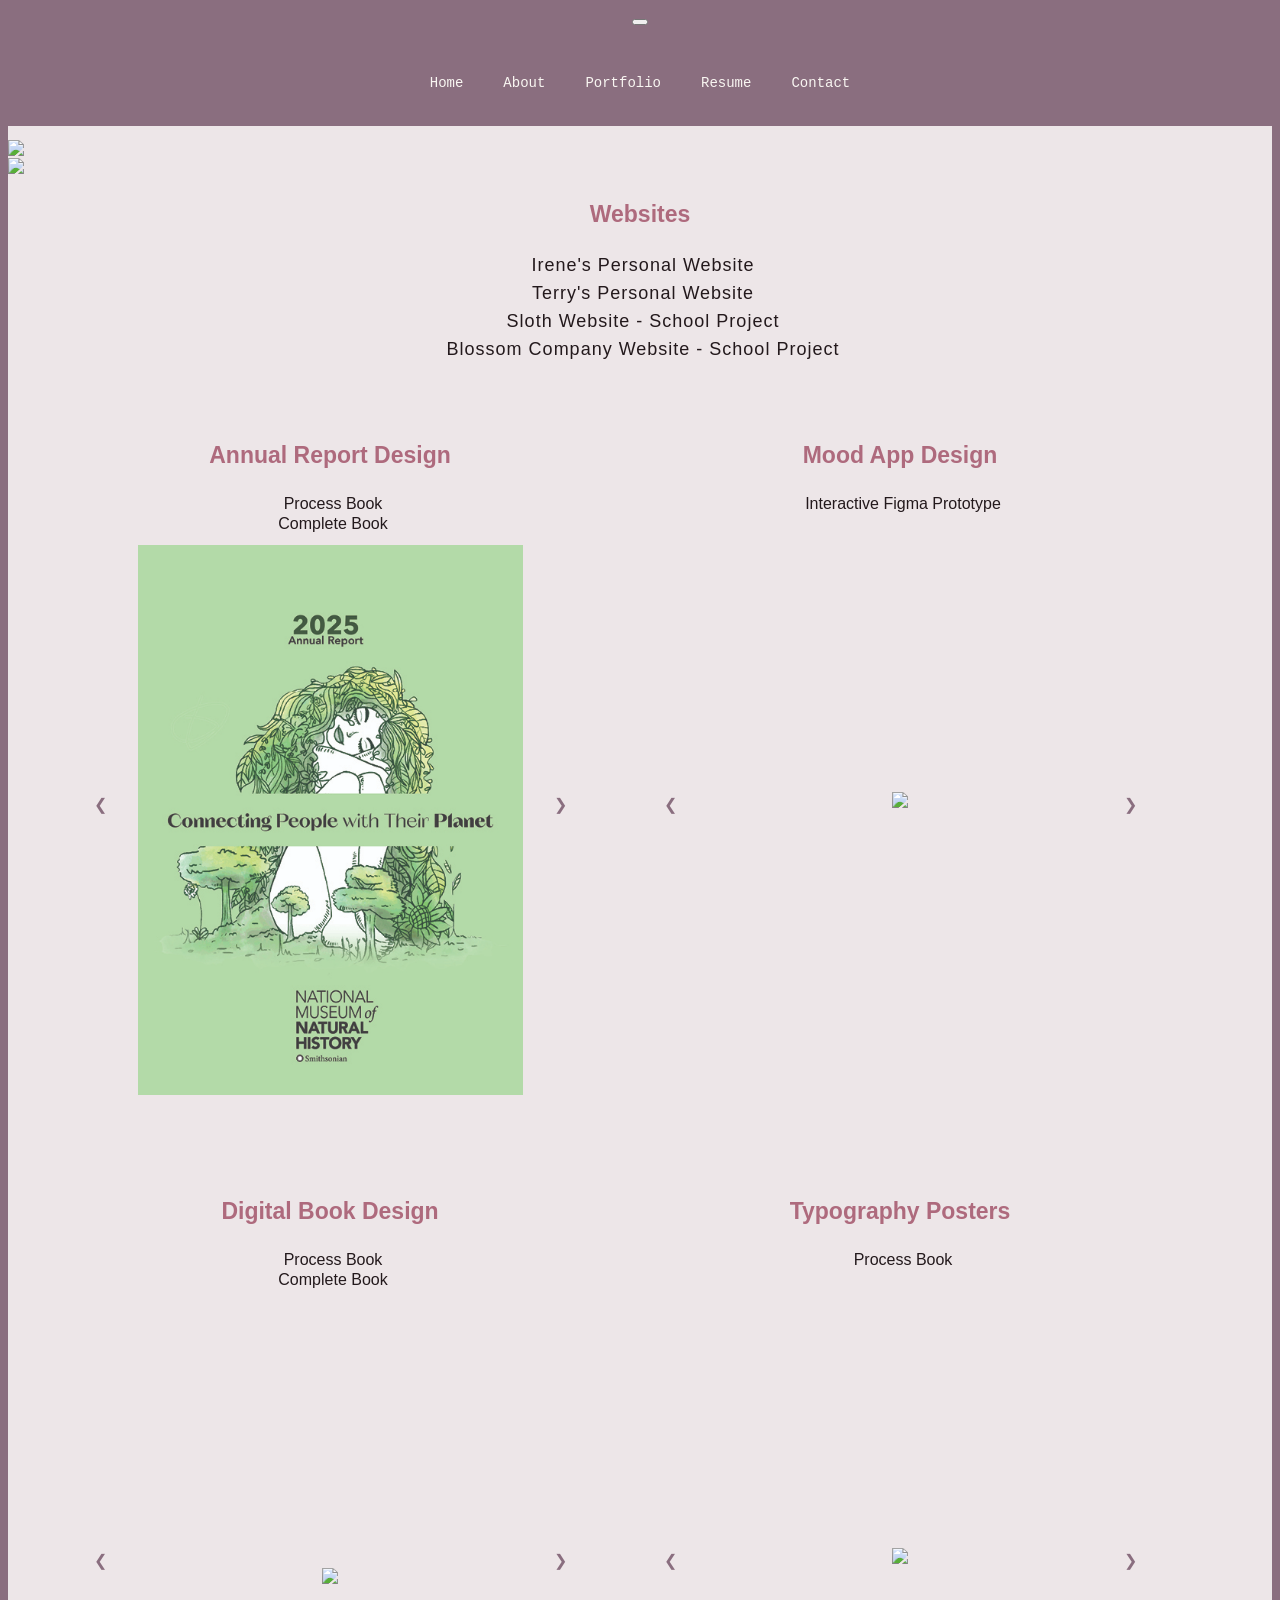
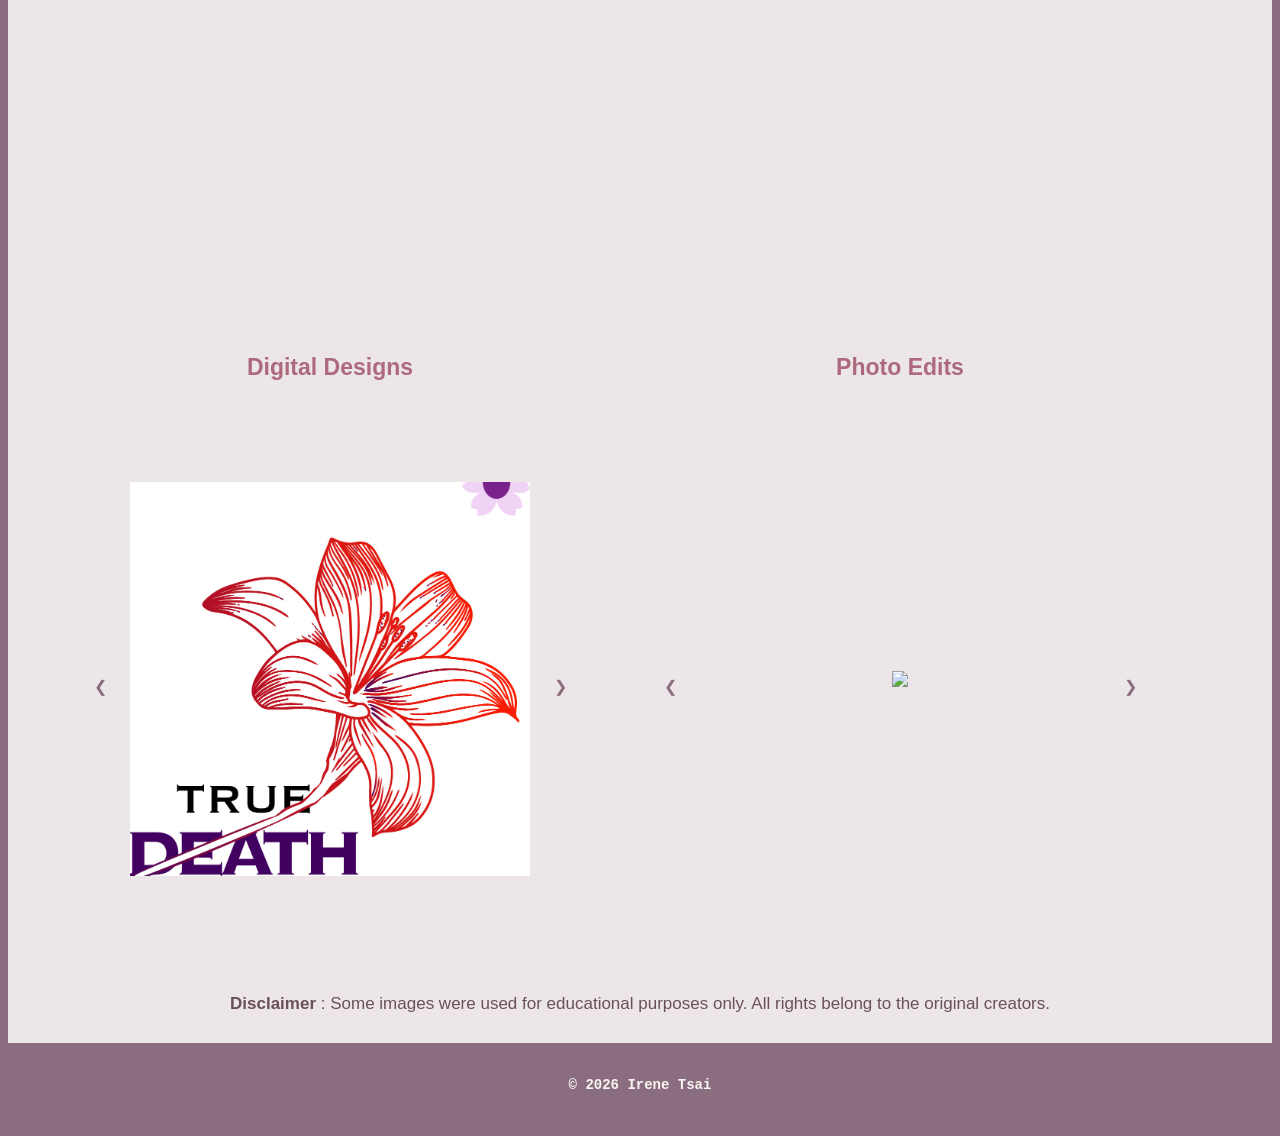
==== commit 1a1b4e57: "Refactor HTML structure and clean up tags Removed unnecessary closing div tags and adjusted indentat" ====
--- a/index.html
+++ b/index.html
@@ -126,17 +126,17 @@
   <div class="mySlides2">
     <img src="image/page3_profile.png">
   </div>
-	    </div>
+	  
 
 	<div class="mySlides2">
     <img src="image/page4_history_mood.png">
   </div>
-
-	</div>
+  </div>
+	
   <!-- Next and previous buttons -->
   <a class="prev" onclick="plusSlides(-1, 1)">&#10094;</a>
   <a class="next" onclick="plusSlides(1, 1)">&#10095;</a>
-
+</div>
         
         </div>
     
